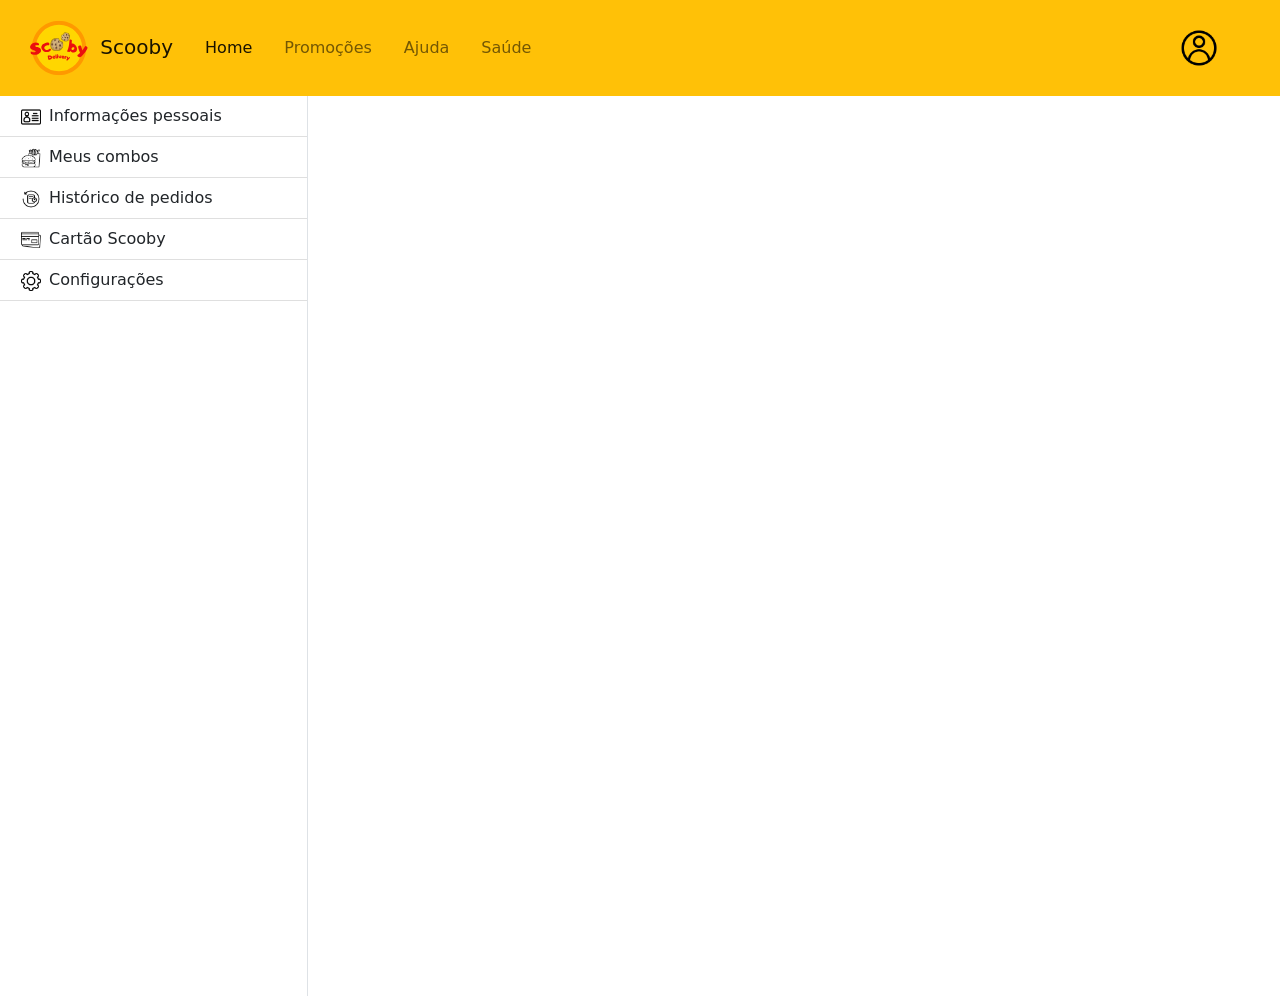
==== perfil.html @ 4501c906 "Adicionando arquivos ao projeto" ====
<!DOCTYPE html>
<html lang="pt-br" style="height: 100vh;">
<head>
    <meta charset="UTF-8">
    <meta name="viewport" content="width=device-width, initial-scale=1.0">
    <link rel="stylesheet" href="./bootstrap-5.0.2-dist/css/bootstrap.min.css">
    <link rel="stylesheet" href="./assets/css/style.css">
    <script src="bootstrap-5.0.2-dist/js/bootstrap.bundle.min.js" defer></script>
    <script src="./assets/js/main.js" defer></script>
    <title>Nome</title>
</head>
<body>
    <nav class="navbar navbar-expand-lg navbar-light bg-warning">
        <div class="row col-12">
            <div class="container-fluid mx-4 d-flex justify-content-around mx-0">
                <div class="col-11 d-flex">
                    <a class="navbar-brand" href="./index.html">
                        <img src="./assets/img/logoScooby.svg" alt="" width="70">
                        Scooby
                    </a>
                    <button class="navbar-toggler" type="button" data-bs-toggle="collapse" data-bs-target="#navbarNavAltMarkup" aria-controls="navbarNavAltMarkup" aria-expanded="false" aria-label="Toggle navigation">
                    <span class="navbar-toggler-icon"></span>
                    </button>
                    <div class="collapse navbar-collapse" id="navbarNavAltMarkup">
                        <div class="navbar-nav">
                            <a class="nav-link active mx-2" aria-current="page" href="./index.html">Home</a>
                            <a class="nav-link mx-2" href="#">Promoções</a>
                            <a class="nav-link mx-2" href="#">Ajuda</a>
                            <a class="nav-link mx-2" href="#">Saúde</a>
                        </div>
                    </div>
                </div>
                <div class="col-1 collapse navbar-collapse px-1" id="navbarNavAltMarkup">
                    <div class="navbar-nav">
                        <a href="./perfil.html" class="navbar-brand">
                            <img src="./assets/img/icons/perfil-de-usuario.png" alt="" width="40">
                        </a>
                    </div>
                </div>
            </div>
        </div>
    </nav>
    
    <div class="row col-12" style="height: 100vh;">
        <div class="col-3 border-end px-0">
            <ul class="list-group rounded-0">
                <li class="list-group-item border-end-0 border-top-0 px-4" style="cursor: pointer;"><img src="./assets/img/icons/carteira-de-identidade.png" alt="Ícone de informações pessoais" width="20px" class="mx-2">Informações pessoais</li>
                <li class="list-group-item border-end-0 border-top-0 px-4" style="cursor: pointer;"><img src="./assets/img/icons/comida.png" alt="Ícone de combos" width="20px" class="mx-2">Meus combos</li>
                <li class="list-group-item border-end-0 border-top-0 px-4" style="cursor: pointer;"><img src="./assets/img/icons/historia.png" alt="Ícone de histórico de pedidos" width="20px" class="mx-2">Histórico de pedidos</li>
                <li class="list-group-item border-end-0 border-top-0 px-4" style="cursor: pointer;"><img src="./assets/img/icons/cartao-de-credito.png" alt="Ícone de cartao de crédito" width="20px" class="mx-2" id="cartao">Cartão Scooby</li>
                <li class="list-group-item border-end-0 border-top-0 px-4" style="cursor: pointer;"><img src="./assets/img/icons/configuracoes.png" alt="Ícone configurações" width="20px" class="mx-2" id="config">Configurações</li>
            </ul>
        </div>
        <div class="col-9"></div>
    </div>
</body>
---- assets/css/style.css ----
.list-group-item:hover > img{
    transform: scale(1.2);
    transition: 100ms;
}

.list-group-item:hover #config{
    transform: rotate(90deg) scale(1.2);
}
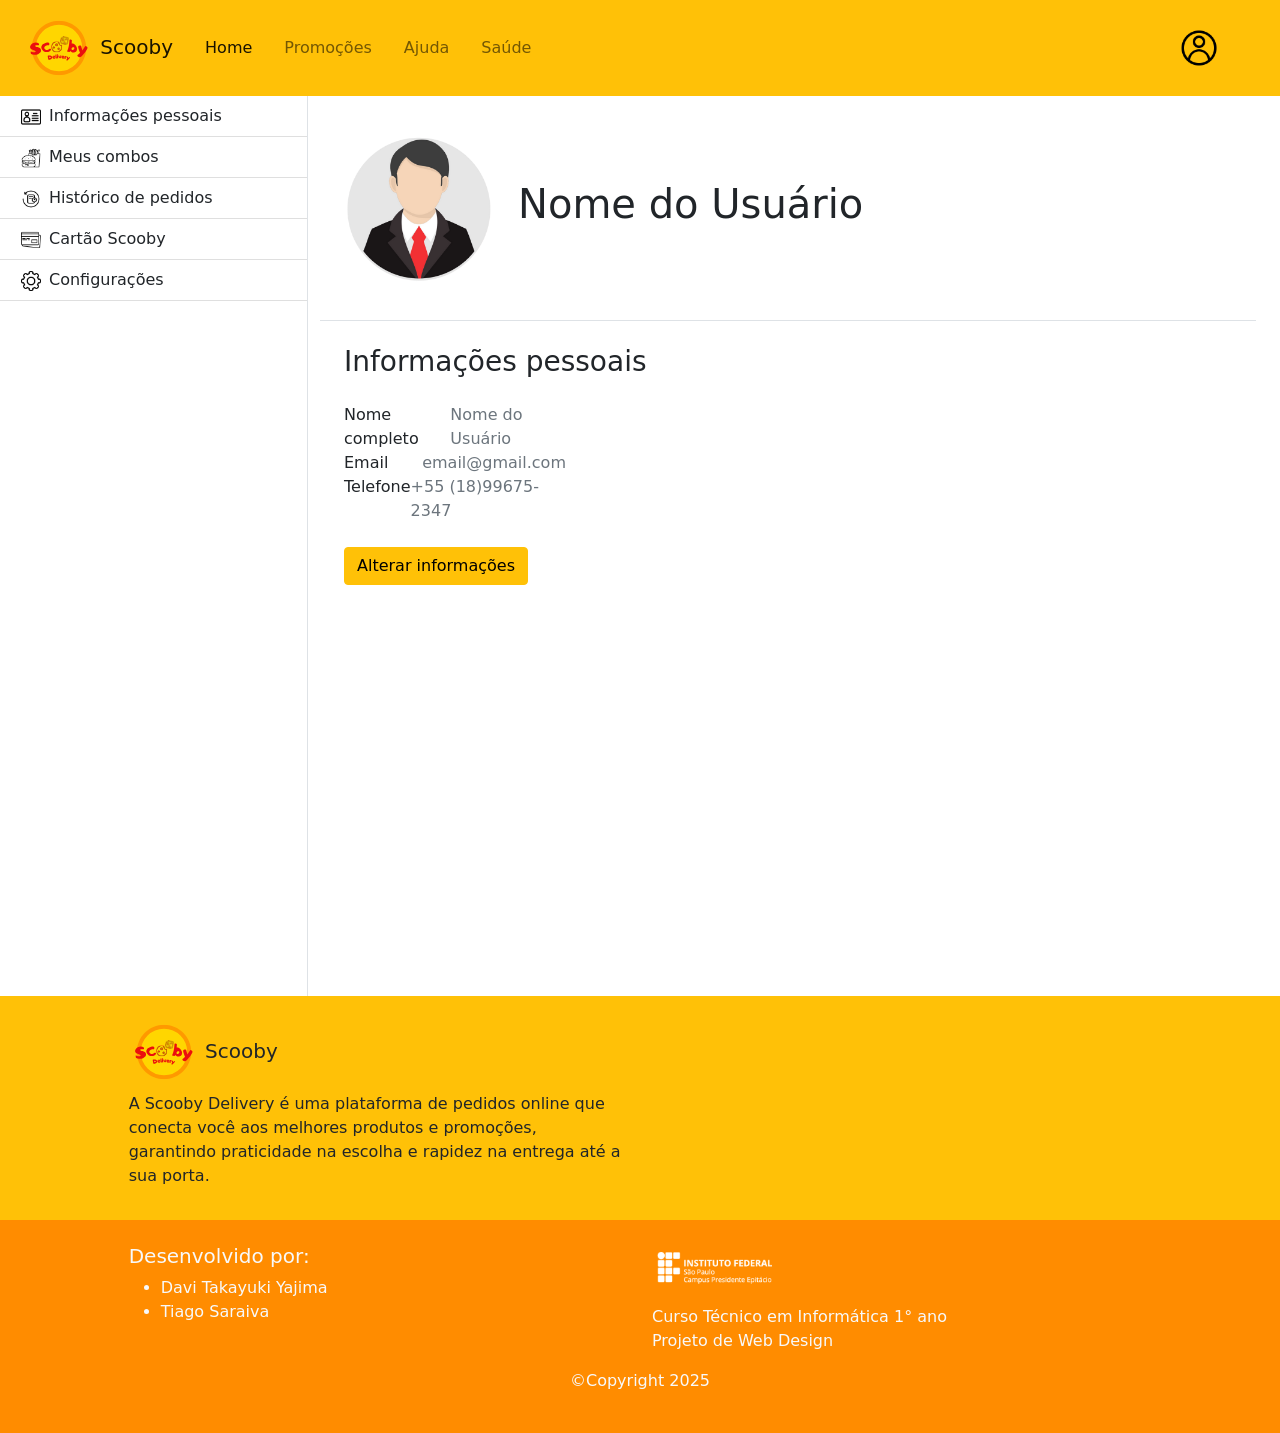
==== commit d11a1823: "Add files via upload" ====
--- a/perfil.html
+++ b/perfil.html
@@ -6,8 +6,7 @@
     <link rel="stylesheet" href="./bootstrap-5.0.2-dist/css/bootstrap.min.css">
     <link rel="stylesheet" href="./assets/css/style.css">
     <script src="bootstrap-5.0.2-dist/js/bootstrap.bundle.min.js" defer></script>
-    <script src="./assets/js/main.js" defer></script>
-    <title>Nome</title>
+    <title>Scooby | Perfil</title>
 </head>
 <body>
     <nav class="navbar navbar-expand-lg navbar-light bg-warning">
@@ -41,7 +40,7 @@
         </div>
     </nav>
     
-    <div class="row col-12" style="height: 100vh;">
+    <div class="row col-12" style="height: 100vh">
         <div class="col-3 border-end px-0">
             <ul class="list-group rounded-0">
                 <li class="list-group-item border-end-0 border-top-0 px-4" style="cursor: pointer;"><img src="./assets/img/icons/carteira-de-identidade.png" alt="Ícone de informações pessoais" width="20px" class="mx-2">Informações pessoais</li>
@@ -51,6 +50,67 @@
                 <li class="list-group-item border-end-0 border-top-0 px-4" style="cursor: pointer;"><img src="./assets/img/icons/configuracoes.png" alt="Ícone configurações" width="20px" class="mx-2" id="config">Configurações</li>
             </ul>
         </div>
-        <div class="col-9"></div>
+        <div class="col-9">
+            <div class="border-bottom h-25 d-flex align-items-center">
+                <img class="mx-4" src="./assets/img/ft-perfil-exemplo.png" alt="Imagem de perfil do isiário" style="width: 150px; height: 150px;">
+                <h4 class="fs-1">Nome do Usuário</h4>
+            </div>
+            <!-- Informações pessoais -->
+            <div class="h-75 px-4">
+                <h5 class="fs-3 my-4">Informações pessoais</h5>
+                <div class="d-flex justify-content-between w-25">
+                    <span>Nome completo</span>
+                    <span class="text-secondary">Nome do Usuário</span>
+                </div>
+                <div class="d-flex justify-content-between w-25">
+                    <span>Email</span>
+                    <span class="text-secondary">email@gmail.com</span>
+                </div>
+                <div class="d-flex justify-content-between w-25">
+                    <span>Telefone</span>
+                    <span class="text-secondary">+55 (18)99675-2347</span>
+                </div>
+                <a class="btn btn-warning my-4" href="#" role="button">Alterar informações</a>
+            </div>
+        </div>
     </div>
+
+    <div class="bg-warning py-3">
+        <div class="container-fluid">
+            <div class="row col-10 mx-auto">
+                <div class="col-6">
+                    <div class="row">
+                        <a class="navbar-brand text-dark" href="./index.html">
+                            <img src="./assets/img/logoScooby.svg" alt="Logo da Scooby" width="70">
+                            Scooby
+                        </a>
+                    </div>
+                    <div class="row">
+                        <p>A Scooby Delivery é uma plataforma de pedidos online que conecta você aos melhores produtos e promoções, garantindo praticidade na escolha e rapidez na entrega até a sua porta.</p>
+                    </div>
+                </div>
+            </div>
+        </div>
+    </div>
+    <footer class="py-4" style="background-color: darkorange;">
+        <div class="container-fluid">
+            <div class="row col-10 mx-auto text-light">
+                <div class="col-6">
+                    <h5>Desenvolvido por:</h5>
+                    <ul>
+                        <li>Davi Takayuki Yajima</li>
+                        <li>Tiago Saraiva</li>
+                    </ul>
+                </div>
+                <div class="col-6">
+                    <img class="w-25 mb-3" src="./assets/img/logoIFSPhorizontal.png" alt="">
+                    <p class="my-0">Curso Técnico em Informática 1° ano</p>
+                    <p>Projeto de Web Design</p>
+                </div>
+            </div>
+            <div class="row col-10 mx-auto text-light">
+                <p class="text-center">©Copyright 2025</p>
+            </div>
+        </div>
+    </footer>
 </body>
--- a/assets/css/style.css
+++ b/assets/css/style.css
@@ -1,8 +1,8 @@
-.list-group-item:hover > img{
-    transform: scale(1.2);
-    transition: 100ms;
-}
-
-.list-group-item:hover #config{
-    transform: rotate(90deg) scale(1.2);
-}
+.list-group-item:hover > img{
+    transform: scale(1.2);
+    transition: 100ms;
+}
+
+.list-group-item:hover #config{
+    transform: rotate(90deg) scale(1.2);
+}
